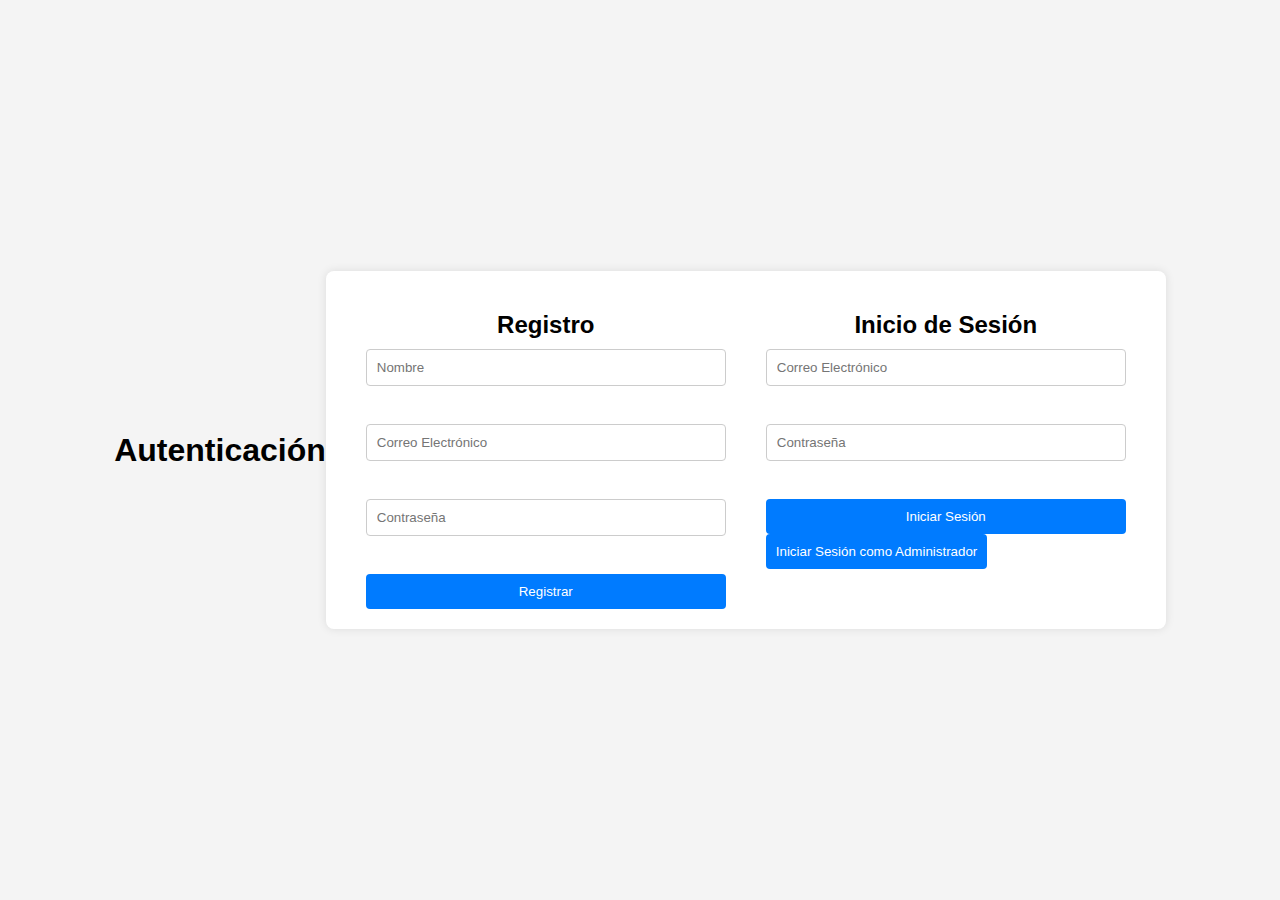
==== Frontend/index.html @ 9b38cbc6 "Avance_Proyecto_Cap.edu Arreglar el problema de Inicio Sesion como Admistrador" ====
<!DOCTYPE html>
<html lang="es">
<head>
    <meta charset="UTF-8">
    <meta name="viewport" content="width=device-width, initial-scale=1.0">
    <title>Plataforma de Cursos</title>
    <link rel="stylesheet" href="css/css.css">
</head>
<body>
<header>
    <h1>Plataforma de Cursos</h1>
    <nav>
        <ul>
            <li><a href="index.html">Inicio</a></li>
            <li><a href="courses.html">Cursos</a></li>
            <li><a href="login.html">Registrarse/Iniciar Sesión</a></li>
            <li><a href="#" id="logoutButton">Cerrar Sesión</a></li>
        </ul>
    </nav>
</header>
<main>
    <section class="course-list">
        <div class="course-item">
            <img src="Frontend/images/course1.jpg" alt="Curso 1">
            <h2>Curso Excel + Macros + Power Pivot</h2>
            <p>Descripción del curso</p>
            <a href="course_detail.html">Ver más</a>
        </div>
        <div class="course-item">
            <img src="Frontend/images/course2.jpg" alt="Curso 2">
            <h2>Excel Módulo 1 - Análisis y Dashboards</h2>
            <p>Descripción del curso</p>
            <a href="course_detail.html">Ver más</a>
        </div>
        <!-- Agrega más cursos aquí -->
    </section>
</main>
<footer>
    <p>&copy; 2024 Plataforma de Cursos</p>
</footer>
<script>
    document.addEventListener('DOMContentLoaded', () => {
        const token = localStorage.getItem('token');
        if (!token) {
            alert('No estás autenticado. Por favor, inicia sesión.');
            window.location.href = 'login.html'; // Redirigir a la página de autenticación si no hay token
        }

        const logoutButton = document.getElementById('logoutButton');
        logoutButton.addEventListener('click', () => {
            localStorage.removeItem('token');
            alert('Sesión cerrada');
            window.location.href = 'login.html'; // Redirigir a la página de autenticación después de cerrar sesión
        });
    });
</script>
<script src="JavaScript/scripts.js"></script>
</body>
</html>
---- Frontend/css/css.css ----
body {
    font-family: Arial, sans-serif;
    margin: 0;
    padding: 0;
    box-sizing: border-box;
}

header {
    background-color: #4CAF50;
    color: white;
    padding: 1em 0;
    text-align: center;
}

nav ul {
    list-style-type: none;
    padding: 0;
    display: flex;
    justify-content: center;
}

nav ul li {
    margin: 0 1em;
}

nav ul li a {
    color: white;
    text-decoration: none;
}

main {
    padding: 2em;
}

.course-list {
    display: flex;
    flex-wrap: wrap;
    justify-content: space-around;
}

.course-item {
    background: #f9f9f9;
    border: 1px solid #ddd;
    border-radius: 4px;
    width: 300px;
    margin: 1em;
    padding: 1em;
    text-align: center;
}

.course-item img {
    max-width: 100%;
    border-bottom: 1px solid #ddd;
}

footer {
    background-color: #f1f1f1;
    text-align: center;
    padding: 1em 0;
    margin-top: 2em;
}
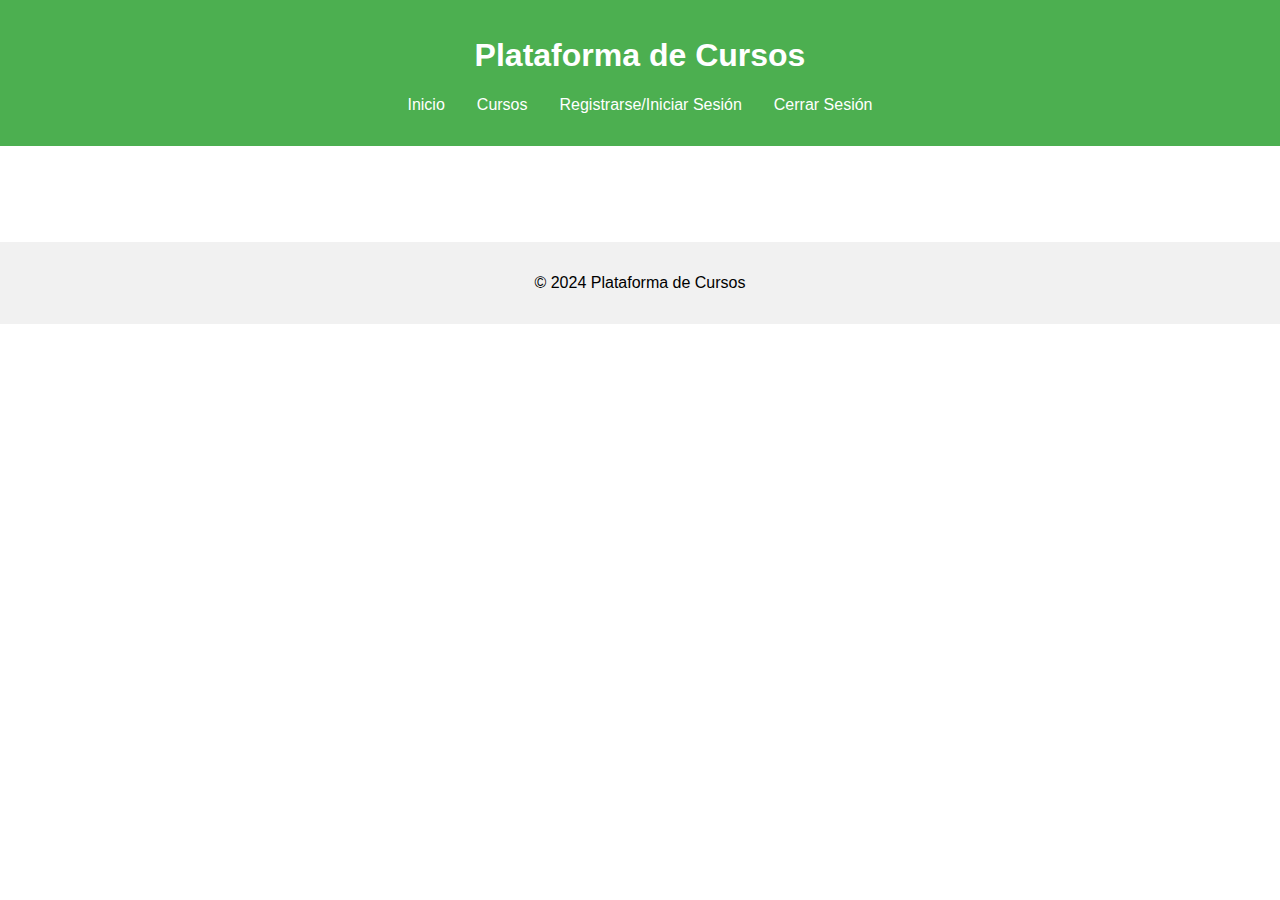
==== commit 96079cdb: "Avance_Proyecto_Cap.edu Arreglar el problema de Inicio Sesion como Admistrador" ====
--- a/Frontend/index.html
+++ b/Frontend/index.html
@@ -19,41 +19,13 @@
     </nav>
 </header>
 <main>
-    <section class="course-list">
-        <div class="course-item">
-            <img src="Frontend/images/course1.jpg" alt="Curso 1">
-            <h2>Curso Excel + Macros + Power Pivot</h2>
-            <p>Descripción del curso</p>
-            <a href="course_detail.html">Ver más</a>
-        </div>
-        <div class="course-item">
-            <img src="Frontend/images/course2.jpg" alt="Curso 2">
-            <h2>Excel Módulo 1 - Análisis y Dashboards</h2>
-            <p>Descripción del curso</p>
-            <a href="course_detail.html">Ver más</a>
-        </div>
-        <!-- Agrega más cursos aquí -->
+    <section class="course-list" id="coursesList">
+        <!-- Cursos se mostrarán aquí -->
     </section>
 </main>
 <footer>
     <p>&copy; 2024 Plataforma de Cursos</p>
 </footer>
-<script>
-    document.addEventListener('DOMContentLoaded', () => {
-        const token = localStorage.getItem('token');
-        if (!token) {
-            alert('No estás autenticado. Por favor, inicia sesión.');
-            window.location.href = 'login.html'; // Redirigir a la página de autenticación si no hay token
-        }
-
-        const logoutButton = document.getElementById('logoutButton');
-        logoutButton.addEventListener('click', () => {
-            localStorage.removeItem('token');
-            alert('Sesión cerrada');
-            window.location.href = 'login.html'; // Redirigir a la página de autenticación después de cerrar sesión
-        });
-    });
-</script>
-<script src="JavaScript/scripts.js"></script>
+<script src="JavaScript/index.js"></script>
 </body>
 </html>
